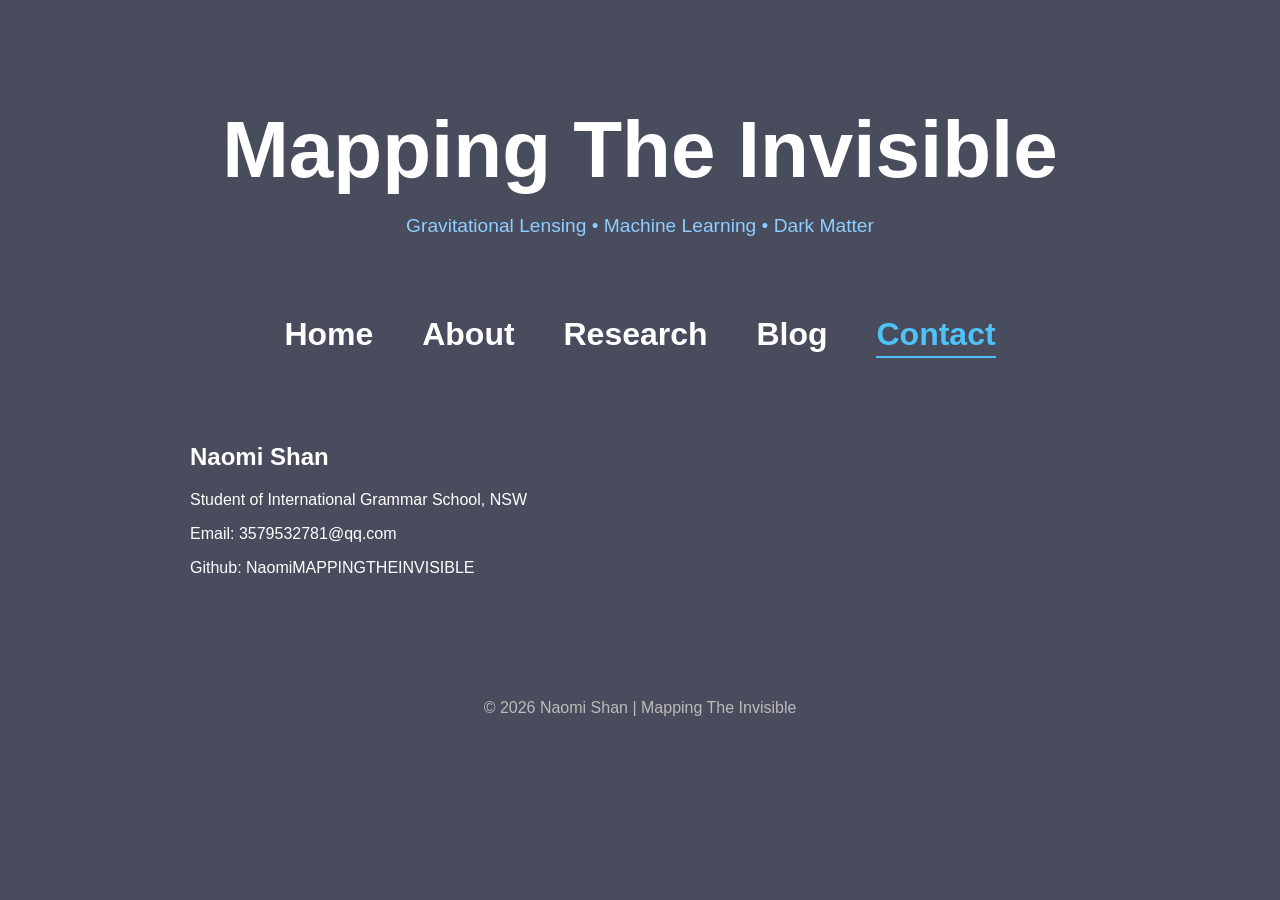
==== contact.html @ 0a61f5ee "Add files via upload" ====
<!DOCTYPE html>
<html lang="en">

<head>
    <meta charset="UTF-8">
    <meta name="viewport" content="width=device-width, initial-scale=1.0">
    <title>Contact | Mapping The Invisible</title>

    <!-- Google Font -->
    <link rel="preconnect" href="https://fonts.googleapis.com">
    <link rel="preconnect" href="https://fonts.gstatic.com" crossorigin>
    <link href="https://fonts.googleapis.com/css2?family=Geist+Pixel&family=Space+Grotesk:wght@300..700&display=swap" rel="stylesheet">
    <link rel="stylesheet" href="css/style.css">
</head>

<body>

<header>

<h1>Mapping The Invisible</h1>

<p>Gravitational Lensing • Machine Learning • Dark Matter</p>

</header>

<nav>

<a href="index.html">Home</a>
<a href="about.html">About</a>
<a href="research.html">Research</a>
<a href="blog.html">Blog</a>
<a href="contact.html"class="active">Contact</a>

</nav>

<main>

<h2>Naomi Shan</h2>

<p class="tag">
Student of International Grammar School, NSW
</p>

<p>
Email: 
3579532781@qq.com
</p>
<p>
Github: 
NaomiMAPPINGTHEINVISIBLE
</p>
</main>

<footer>

<p>© 2026 Naomi Shan | Mapping The Invisible </p>

</footer>

</body>

</html>
---- css/style.css ----
/* General page styling */
body {
    font-family:'Geist Pixel', sans-serif;
    margin: 0;
    color: white;

    background:
        linear-gradient(
            rgba(11,16,38,0.75),
            rgba(11,16,38,0.75)
        ),
        url("../images/back.jpg");

    background-size: cover;
    background-position: center;
    background-attachment: fixed;
}

/* Header */
header {
    text-align: center;
    padding: 50px 20px;
}

header h1 {
    font-family:'Geist Pixel', sans-serif;
    font-size: 5rem;
    margin-bottom: 10px;
}

header p {
    color: #8ecfff;
    font-size: 1.2rem;
}

/* Navigation bar */
nav {
    text-align: center;
    font-size: 2rem;
    padding: 10px;
}

nav a {
    color: white;
    text-decoration: none;
    margin: 0 20px;
    font-weight: bold;
}

nav a:hover {
    color: #4fc3f7;
}

/* Main content */
main {
    max-width: 900px;
    margin: 40px auto;
    padding: 20px;
}

/* Sections */
section {
    background-color: #1b233a;
    margin-bottom: 30px;
    padding: 30px;
    border-radius: 12px;
}

section h2 {
    color: #4fc3f7;
}

/* Button */
button {
    background-color: #4fc3f7;
    color: #0b1026;
    border: none;
    padding: 12px 20px;
    font-size: 16px;
    border-radius: 8px;
    cursor: pointer;
}

button:hover {
    background-color: #82d8ff;
}

/* Footer */
footer {
    text-align: center;
    padding: 30px;
    color: #bbbbbb;
}

.active{
    color:#4fc3f7;
    border-bottom:2px solid #4fc3f7;
    padding-bottom:4px;
}
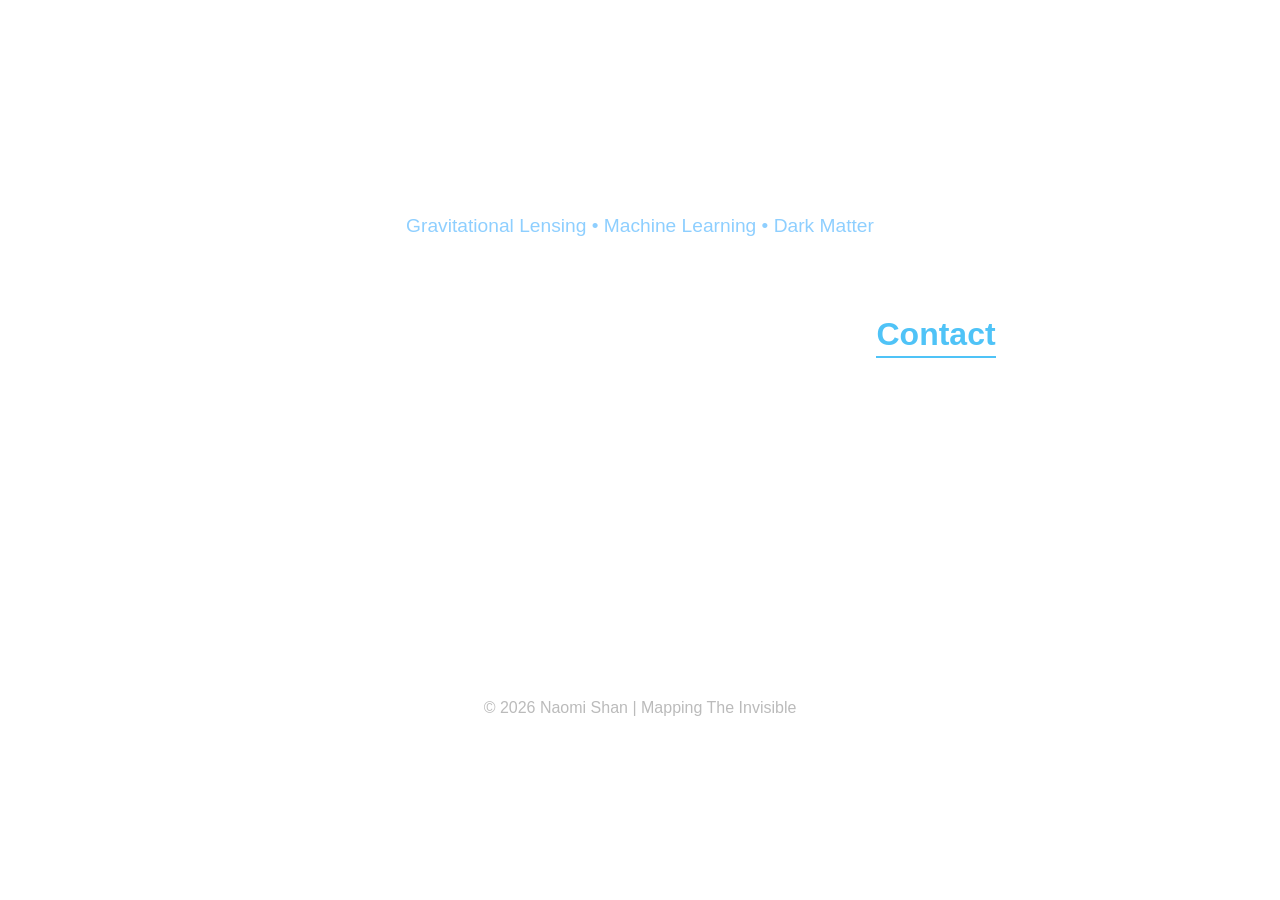
==== commit 5ae7088a: "Fix HTML formatting and update student info" ====
--- a/contact.html
+++ b/contact.html
@@ -38,7 +38,7 @@
 <h2>Naomi Shan</h2>
 
 <p class="tag">
-Student of International Grammar School, NSW
+Student in NSW
 </p>
 
 <p>
@@ -59,4 +59,4 @@
 
 </body>
 
-</html>+</html>
--- a/css/style.css
+++ b/css/style.css
@@ -9,8 +9,7 @@
             rgba(11,16,38,0.75),
             rgba(11,16,38,0.75)
         ),
-        url("../images/back.jpg");
-
+    background-image: url("../images/Back.jpg");
     background-size: cover;
     background-position: center;
     background-attachment: fixed;
@@ -96,4 +95,4 @@
     color:#4fc3f7;
     border-bottom:2px solid #4fc3f7;
     padding-bottom:4px;
-}+}
